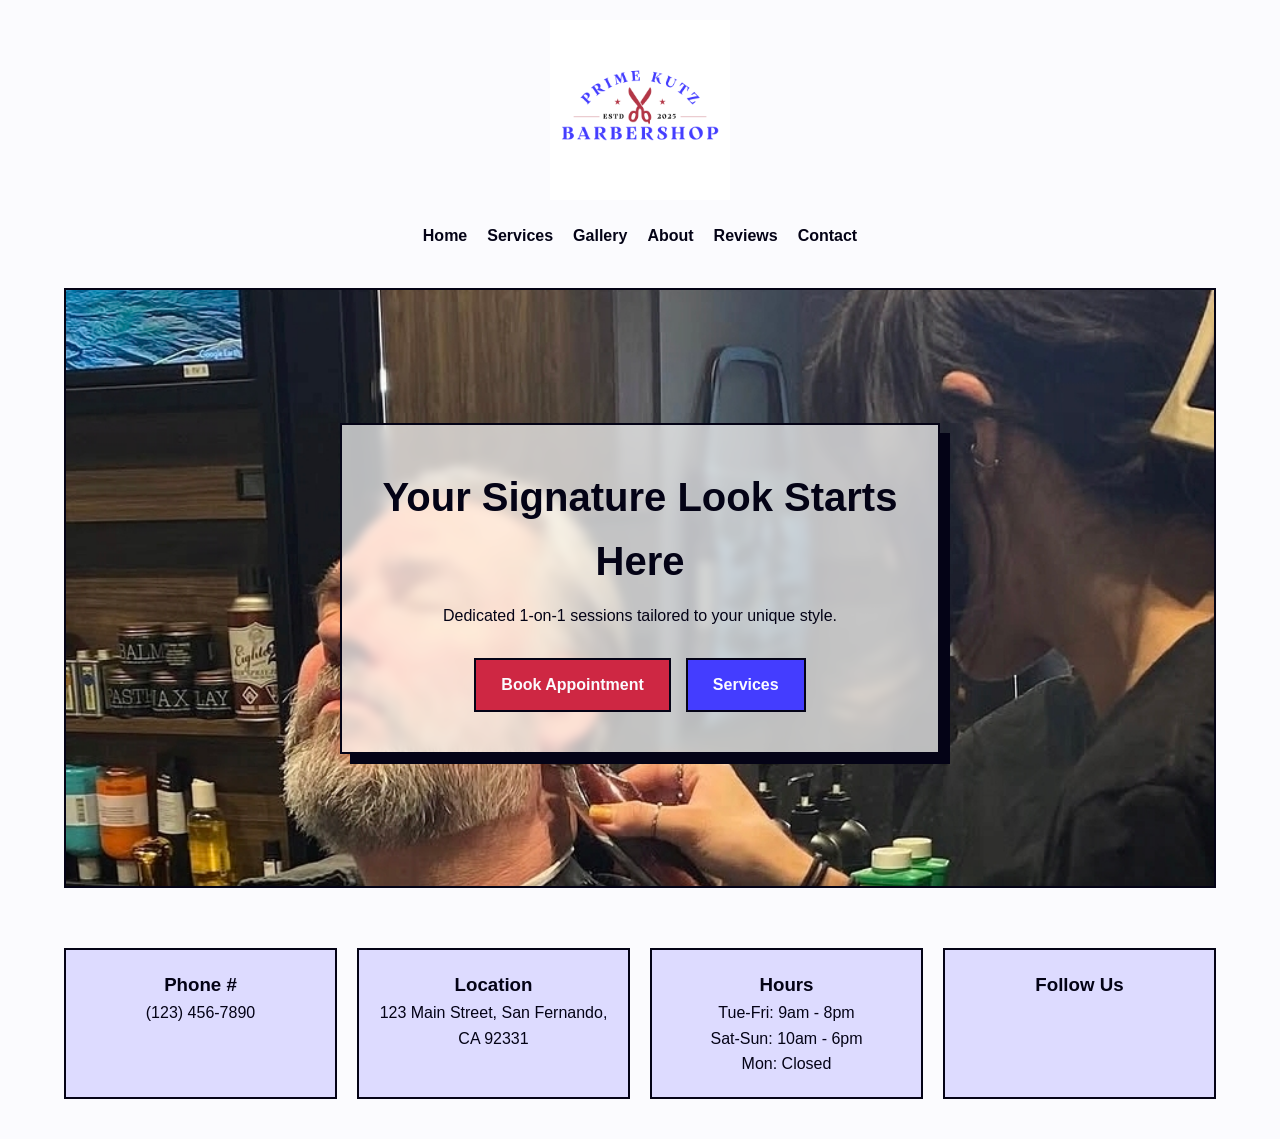
==== index.html @ 836d85bb "Add files via upload" ====
<!DOCTYPE html>
<html lang="en">            
<head>
    <meta charset="UTF-8">
    <meta name="viewport" content="width=device-width, initial-scale=1.0">
    <title>PRIME KUTZ</title>
    <link rel="stylesheet" href="style.css">
</head>
<body>
    <header>
        <div class="logo">
            <img src="logo.png" alt="Prime Kutz Logo" class="logo">
        </div>
        <nav>
            <ul>
                <li><a href="index.html">Home</a></li>
                <li><a href="services.html">Services</a></li>
                <li><a href="gallery.html">Gallery</a></li>
                <li><a href="about.html">About</a></li>
                <li><a href="reviews.html">Reviews</a></li>
                <li><a href="contact.html">Contact</a></li>
            </ul>
        </nav>
    </header>
    <section class="hero">
        <div class="hero-content">
            <div class="hero-text-box">
                <h2>Your Signature Look Starts Here</h2>
                <p>Dedicated 1-on-1 sessions tailored to your unique style.</p>
            </div>
            <div class ="hero-buttons">
                <a href="book-an-appointment.html" class="btn btn-primary">Book Appointment</a>
                <a href="services.html" class="btn btn-secondary">Services</a>
            </div>
        </div> 
    </section>
    <section class="info-grid">
        <div class="info-card">
            <h3>Phone #</h3>
            <p>(123) 456-7890</p>
        </div>
        <div class="info-card">
            <h3>Location</h3>
            <p>123 Main Street, San Fernando, CA 92331</p>
        </div>
        <div class="info-card">
            <h3>Hours</h3>
            <p>Tue-Fri: 9am - 8pm<br>Sat-Sun: 10am - 6pm<br>Mon: Closed</p>
        </div>
        <div class="social-card">
            <h3>Follow Us</h3>
        </div>
    </section>
</body>
</html>
---- style.css ----
* {
    margin: 0;
    padding: 0;
    box-sizing: border-box;
    font-family: sans-serif;
}
body { 
    background-color: #fbfbfe;
    color: #040316;
    line-height: 1.6;}
header {
    display: flex;
    flex-direction: column;
    align-items: center;
    padding: 20px;
    background-color: #fbfbfe;}
.logo img {
    width: 180px;
    height: auto;
    margin-bottom: 15px;
    transition: 0.3s ease;}
nav ul {
    display: flex;
    list-style: none;
    justify-content: center;
    gap: 20px;
    flex-wrap: wrap;}
nav ul li a {
    text-decoration: none;
    color: #040316;
    font-weight: 600;}
.hero {
    height: 600px;
    margin: 20px 5%;
    border: 2px solid #040316;
    display: flex;
    justify-content: center;
    align-items: center;
    text-align: center;
    background-image: url(home.png);
    background-size: cover;
    background-position: center;
    background-repeat: no-repeat;}
.hero-content {
    background-color: rgba(255, 255, 255, 0.7);
    backdrop-filter: blur(5px);
    padding: 40px;
    border: 2px solid #040316;
    text-align: center;
    max-width: 600px;
    box-shadow: 10px 10px 0px #040316;}
.hero-logo-placeholder {
    width: 80px;
    height: 80px;
    border: 2px solid #ce2743;
    border-radius: 50%;
    margin: 0 auto 20px;
    display: flex;
    align-items: center;
    justify-content: center;
    color: #ce2743;}
.hero-text-box h2 {
    font-size: 2.5rem;
    margin-bottom: 10px;}
.hero-buttons {
    margin-top: 30px;
    display: flex;
    justify-content: center;
    gap: 15px;}
.btn {
    padding: 12px 25px;
    text-decoration: none;
    font-weight: bold;
    border: 2px solid #040316;
    transition: 0.2s;}
.btn-primary { background-color: #ce2743; color: #fbfbfe; opacity: 1; }
.btn-secondary { background-color: #443dff; color:#fbfbfe; opacity: 1;}
.btn:hover {
    transform: translate(-3px, -3px);
    box-shadow: 4px 4px 0px #040316;}
.info-grid {
    display: grid;
    grid-template-columns: repeat(auto-fit, minmax(200px, 1fr));
    gap: 20px;
    padding: 40px 5%;}
.info-card, .social-card {
    background-color: #dddbff;
    border: 2px solid #040316;
    padding: 20px;
    text-align: center;}
.social-card {
    background-color: #dddbff;
    color: #040316;}
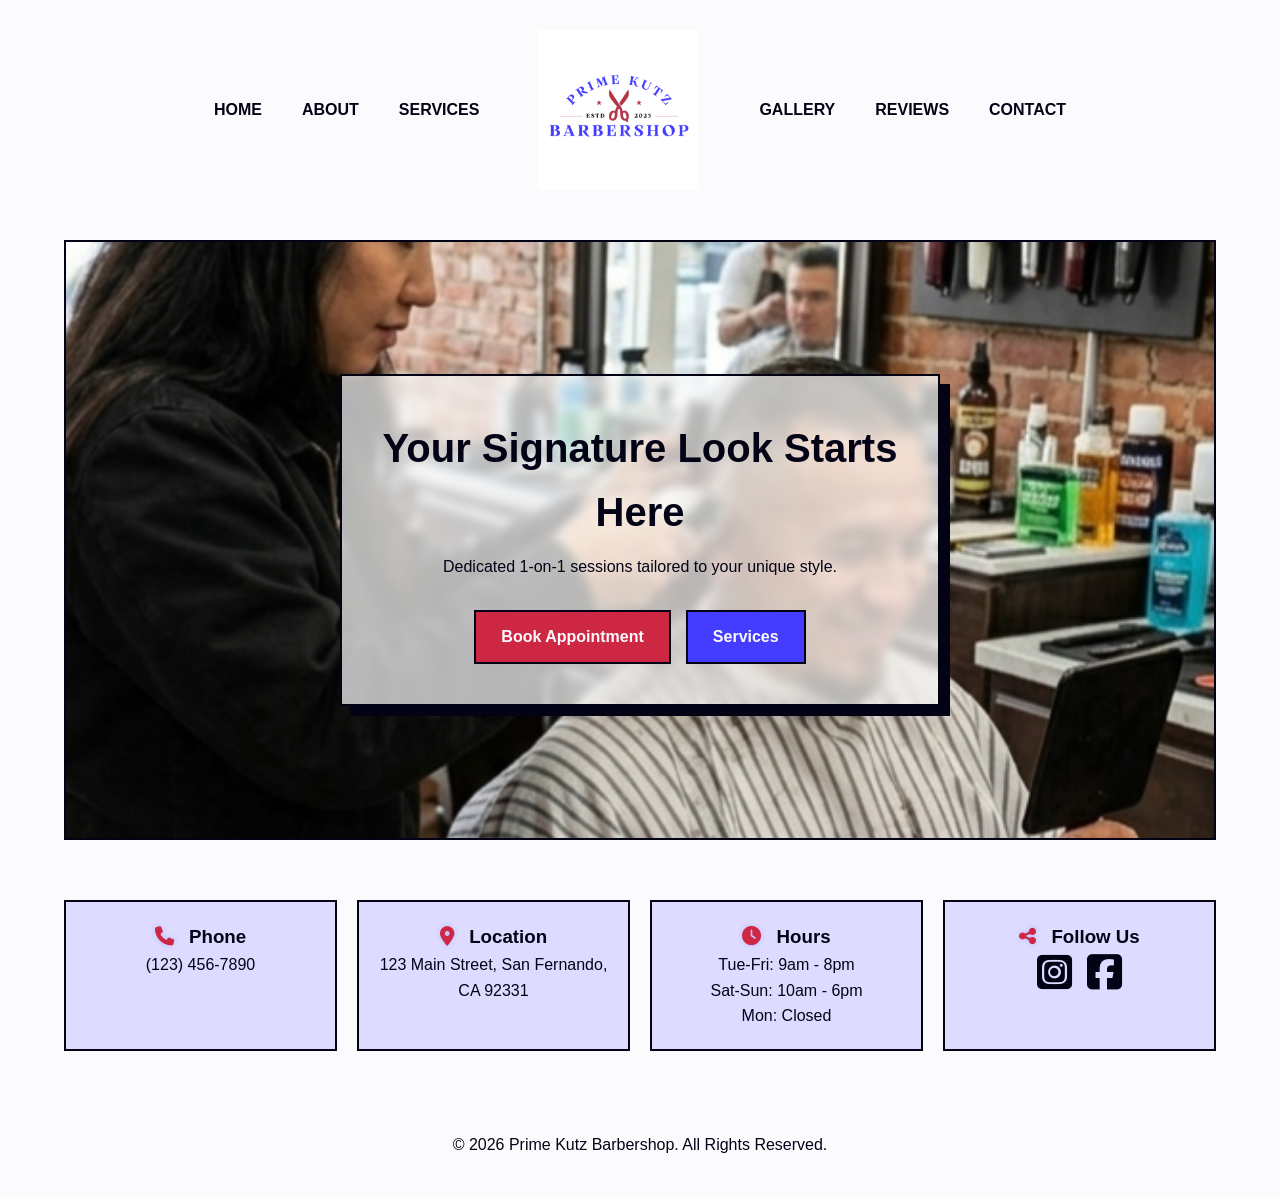
==== commit 0272b3a3: "Add files via upload" ====
--- a/index.html
+++ b/index.html
@@ -4,19 +4,24 @@
     <meta charset="UTF-8">
     <meta name="viewport" content="width=device-width, initial-scale=1.0">
     <title>PRIME KUTZ</title>
+    <link rel="stylesheet" href="https://cdnjs.cloudflare.com/ajax/libs/font-awesome/6.5.1/css/all.min.css">
     <link rel="stylesheet" href="style.css">
 </head>
 <body>
     <header>
-        <div class="logo">
-            <img src="logo.png" alt="Prime Kutz Logo" class="logo">
-        </div>
-        <nav>
-            <ul>
+        <nav class="navbar">
+            <ul class="nav-group">
                 <li><a href="index.html">Home</a></li>
+                <li><a href="about.html">About</a></li>
                 <li><a href="services.html">Services</a></li>
+            </ul>
+            
+            <div class="logo">
+                <img src="logo.png" alt="Prime Kutz Logo" class="logo">
+            </div>
+
+            <ul class="nav-group">
                 <li><a href="gallery.html">Gallery</a></li>
-                <li><a href="about.html">About</a></li>
                 <li><a href="reviews.html">Reviews</a></li>
                 <li><a href="contact.html">Contact</a></li>
             </ul>
@@ -36,20 +41,37 @@
     </section>
     <section class="info-grid">
         <div class="info-card">
-            <h3>Phone #</h3>
+            <h3>
+                <a href="#" class="info-btn">
+                    <i class="fa-solid fa-phone"></i> Phone
+                </a>
+            </h3>
             <p>(123) 456-7890</p>
         </div>
         <div class="info-card">
-            <h3>Location</h3>
+            <h3>
+                <a href="#" class="info-btn">
+                    <i class="fa-solid fa-location-dot"></i> Location
+                </a>
+            </h3>
             <p>123 Main Street, San Fernando, CA 92331</p>
         </div>
         <div class="info-card">
-            <h3>Hours</h3>
+            <h3>
+                    <i class="fa-solid fa-clock"></i> Hours
+            </h3>
             <p>Tue-Fri: 9am - 8pm<br>Sat-Sun: 10am - 6pm<br>Mon: Closed</p>
         </div>
         <div class="social-card">
-            <h3>Follow Us</h3>
+            <h3><i class="fa-solid fa-share-nodes"></i> Follow Us</h3>
+            <div class="social-links">
+                <a href="#" class="social-btn"><i class="fa-brands fa-square-instagram"></i></a>
+                <a href="#" class="social-btn"><i class="fa-brands fa-square-facebook"></i></a>
+            </div>
         </div>
     </section>
+    <footer style="text-align: center; padding: 40px; background: #fbfbfe; color: #040316; border-top: 1px solid rgba(255,255,255,0.1);">
+        <p>&copy; 2026 Prime Kutz Barbershop. All Rights Reserved.</p>
+    </footer>
 </body>
 </html>
--- a/style.css
+++ b/style.css
@@ -7,28 +7,45 @@
 body { 
     background-color: #fbfbfe;
     color: #040316;
-    line-height: 1.6;}
+    line-height: 1.6;
+}
 header {
-    display: flex;
-    flex-direction: column;
-    align-items: center;
-    padding: 20px;
-    background-color: #fbfbfe;}
+    width: 100%;
+    padding: 10px 0;
+    background-color: #fbfbfe;
+}
+.navbar {
+    display: flex;
+    justify-content: center;
+    align-items: center;
+    gap: 60px;
+    max-width: 1400px;
+    margin: 0 auto;
+    padding: 20px 0;
+}
+.nav-group {
+    display: flex;
+    list-style: none;
+    gap: 40px;
+    margin: 0;
+    padding: 0;
+}
+.logo {
+    display: flex;
+    align-items: center;
+    flex-shrink: 0;
+}
 .logo img {
-    width: 180px;
-    height: auto;
-    margin-bottom: 15px;
-    transition: 0.3s ease;}
-nav ul {
-    display: flex;
-    list-style: none;
-    justify-content: center;
-    gap: 20px;
-    flex-wrap: wrap;}
-nav ul li a {
+    width: auto;
+    height: 160px;
+    display: block;
+}
+.nav-group li a {
     text-decoration: none;
     color: #040316;
-    font-weight: 600;}
+    font-weight: 600;
+    text-transform: uppercase;
+}
 .hero {
     height: 600px;
     margin: 20px 5%;
@@ -40,7 +57,8 @@
     background-image: url(home.png);
     background-size: cover;
     background-position: center;
-    background-repeat: no-repeat;}
+    background-repeat: no-repeat;
+}
 .hero-content {
     background-color: rgba(255, 255, 255, 0.7);
     backdrop-filter: blur(5px);
@@ -48,7 +66,8 @@
     border: 2px solid #040316;
     text-align: center;
     max-width: 600px;
-    box-shadow: 10px 10px 0px #040316;}
+    box-shadow: 10px 10px 0px #040316;
+}
 .hero-logo-placeholder {
     width: 80px;
     height: 80px;
@@ -58,36 +77,361 @@
     display: flex;
     align-items: center;
     justify-content: center;
-    color: #ce2743;}
+    color: #ce2743;
+}
 .hero-text-box h2 {
     font-size: 2.5rem;
-    margin-bottom: 10px;}
+    margin-bottom: 10px;
+}
 .hero-buttons {
     margin-top: 30px;
     display: flex;
     justify-content: center;
-    gap: 15px;}
+    gap: 15px;
+}
 .btn {
     padding: 12px 25px;
     text-decoration: none;
     font-weight: bold;
     border: 2px solid #040316;
-    transition: 0.2s;}
-.btn-primary { background-color: #ce2743; color: #fbfbfe; opacity: 1; }
-.btn-secondary { background-color: #443dff; color:#fbfbfe; opacity: 1;}
+    transition: 0.2s;
+}
+.btn-primary { 
+    background-color: #ce2743; color: #fbfbfe; opacity: 1; 
+}
+.btn-secondary { 
+    background-color: #443dff; color:#fbfbfe; opacity: 1;
+}
+.btn:hover {
+    transform: translate(-4px, -4px);
+    box-shadow: 4px 4px 0px #040316;
+}
+.info-grid {
+    display: grid;
+    grid-template-columns: repeat(4, 1fr);
+    gap: 20px;
+    padding: 40px 5%;
+}
+.info-card, .social-card {
+    background-color: #dddbff;
+    border: 2px solid #040316;
+    padding: 20px;
+    text-align: center;
+    width: 100%;
+}
+.info-card h3 i, .social-card h3 i {
+    color: #ce2743;
+    margin-right: 10px;
+    font-size: 1.2rem;
+    text-shadow: 0 0 5px rgba(68, 61, 255, 0.2);
+}
+.social-links {
+    display: flex;
+    justify-content: center;
+    gap: 15px;
+}
+.social-links i {
+    font-size: 2.5rem;
+    color: #040316;
+    transition: 0.3s ease;
+}
+.social-btn{
+    text-decoration: none;
+    display: inline-block;
+    transition: 0.2s ease;
+}
+.social-btn:hover i {
+    color: #443dff;
+    transform: scale(1.2);
+}
+.social-btn:hover{
+    cursor: pointer;
+}
+.info-btn {
+    text-decoration: none;
+    color:inherit;
+    display: inline-block;
+    transition: 0.3s ease;
+}
+.info-btn:hover {
+    color: #443dff;
+    transform: translateY(-3px);
+    cursor: pointer;
+}
+.info-btn:hover i {
+    transform: scale(1.1);
+    text-shadow: 0 0 8px rgba(68, 61, 255, 0.3);
+}
+.about-hero {
+    background-color: #fbfbfe;
+    color: #040316;
+    padding: 80px 5%;
+    min-height: 80vh;
+    display: flex;
+    align-items: center;
+}
+.about-container {
+    min-width: 1200px;
+    margin: 0 auto;
+    display: grid;
+    grid-template-columns: 1fr 1fr;
+    gap: 60px;
+    align-items: center;
+}
+.about-visual img {
+    width: 100%;
+    height: auto;
+    border: 2px solid #fbfbfe;
+    box-shadow: 10px 10px 0px #ce2743;
+}
+.about-info h1 {
+    font-size: 3rem;
+    font-weight: 800;
+    text-transform: uppercase;
+    margin-bottom: 20px;
+}
+.about-info .subtitle {
+    color: #ce2743;
+    text-transform: uppercase;
+    letter-spacing: 2px;
+    font-weight: bold
+}
+.bio-text p {
+    margin-bottom: 15px;
+    line-height: 1.6;
+    color: #040316;
+}
+.about-info .hero-buttons {
+    justify-content: flex-start;
+    margin-top: 30px;
+}
 .btn:hover {
     transform: translate(-3px, -3px);
-    box-shadow: 4px 4px 0px #040316;}
-.info-grid {
+    box-shadow: 4px 4px 0px #040316;
+}
+.services-page {
+    background-color: #fbfbfe;
+    padding: 60px 5%;
+}
+.section-title {
+    text-align: center;
+    font-size: 2.5rem;
+    text-transform: uppercase;
+    margin-bottom: 40px;
+    font-weight: 800;
+}
+.services-visual-grid {
     display: grid;
-    grid-template-columns: repeat(auto-fit, minmax(200px, 1fr));
+    grid-template-columns: repeat(auto-fit, minmax(250px, 1fr));
     gap: 20px;
-    padding: 40px 5%;}
-.info-card, .social-card {
-    background-color: #dddbff;
-    border: 2px solid #040316;
+    margin-bottom: 80px;
+}
+.service-card {
+    position: relative;
+    border: 2px solid #040316;
+    overflow: hidden;
+    height: 300px;
+}
+.service-card img {
+    width: 100%;
+    height: 100%;
+    object-fit: cover;
+    transition: transform 0.3s ease;
+}
+.service-card:hover img {
+    transform: scale(1.1);
+}
+.card-label {
+    position: absolute;
+    bottom: 20px;
+    left: 50%;
+    transform: translateX(-50%);
+    background: white;
+    padding: 10px 20px;
+    font-weight: bold;
+    text-transform: uppercase;
+    border: 1px solid #040316;
+}
+.pricing-container {
+    display: grid;
+    grid-template-columns: 1fr 1fr;
+    gap: 20px;
+    max-width: 1000px;
+    margin: 0 auto;
+}
+.pricing-item {
+    background: white;
     padding: 20px;
-    text-align: center;}
-.social-card {
-    background-color: #dddbff;
-    color: #040316;}
+    border: 2px solid #040316;
+    display: flex;
+    justify-content: space-between;
+    align-items: center;
+    box-shadow: 5px 5px 0px #443dff; 
+}
+.service-name {
+    font-weight: bold;
+    font-size: 1.1rem;
+}
+.price {
+    color: #ce2743;
+    font-weight: 800;
+}
+.gallery-hero {
+    display: flex;
+    justify-content: center;
+    align-items: center;
+    padding: 60px 5%;
+    background-color: #ffffff;
+}
+
+.centered-player-container {
+    width: 100%;
+    max-width: 960px;
+    margin: 0 auto;
+    position: relative;
+    border: 2px solid #040316; /* Consistent with your site borders */
+    background-color: #000;
+    overflow: hidden;
+    box-shadow: 10px 10px 0px #dddbff; /* Using your Lavender palette */
+}
+
+/* Cover Image & Overlay */
+.cover-image-wrapper {
+    width: 100%;
+    position: relative;
+    cursor: pointer;
+}
+
+.cover-photo {
+    width: 100%;
+    height: auto;
+    display: block;
+    object-fit: cover;
+}
+.big-centered-play {
+    position: absolute;
+    top: 50%; left: 50%;
+    transform: translate(-50%, -50%);
+    background-color: rgba(206, 39, 67, 0.9);
+    border: 3px solid #ffffff;
+    color: #ffffff;
+    font-size: 2rem;
+    width: 80px; height: 80px;
+    border-radius: 50%;
+    display: flex;
+    justify-content: center;
+    align-items: center;
+    cursor: pointer;
+    transition: all 0.2s ease;
+    z-index: 10;
+}
+.big-centered-play:hover {
+    transform: translate(-50%, -50%) scale(1.1);
+    background-color: #ce2743;
+}
+.slideshow-player-hidden {
+    display: none;
+    width: 100%;
+    aspect-ratio: 16 / 9;
+}
+.mySlides video {
+    width: 100%;
+    height: 100%;
+    object-fit: contain;
+}
+.fade {
+    animation: fadeEffect 1.5s;
+}
+@keyframes fadeEffect {
+    from { opacity: 0.4; }
+    to { opacity: 1; }
+}
+@media (max-width: 768px) {
+    .navbar {
+        flex-direction: column;
+        gap: 20px;
+        padding: 20px 0;
+    }
+    .logo {        
+        order: -1;
+    }
+    .logo img {
+        height: 120px;
+    }
+    .nav-group {
+        justify-content: center;
+        flex-wrap: wrap;
+        gap: 15px;
+    }
+    .hero {
+        height: auto;
+        padding: 40px 20px;
+    }
+    .hero-text-box h2 {
+        font-size: 1.8rem;
+    }
+    .hero-buttons {
+        flex-direction: column;
+    }
+    .info-grid {
+        grid-template-columns: 1fr;
+    }
+    nav ul {
+        gap: 10px;
+    }
+    .about-hero {
+        padding: 40px 20px;
+        min-height: auto;
+    }
+    .about-container {
+        display: flex;
+        flex-direction: column;
+        gap: 30px;
+        text-align: center;
+    }
+    .about-visual {
+        width: 100%;
+        display: flex;
+        justify-content: center;
+    }
+    .about-visual img {
+        max-width: 280px;
+        width: 90%;
+        height: auto;
+        box-shadow: 8px 8px 0px #ce2743;
+    }
+    .about-info h1 {
+        font-size: 2rem;
+        margin-bottom: 15px;
+    }
+    .about-info .hero-buttons {
+        flex-direction: column;
+        align-items: center;
+        gap: 15px;
+    }
+    .btn {
+        width: 100%;
+        max-width: 300px;
+    }
+    .pricing-container {
+        grid-template-columns: 1fr;
+    }
+    .section-title {
+        font-size: 1.8rem;
+    }
+    .gallery-hero {
+        padding: 40px 15px;
+    }
+    .main-image-container {
+        margin-bottom: 20px;
+    }
+    .centered-player-container {
+        box-shadow: 6px 6px 0px #dddbff;
+    }
+    .big-centered-play {
+        width: 60px;
+        height: 60px;
+        font-size: 1.5rem;
+    }
+}
+
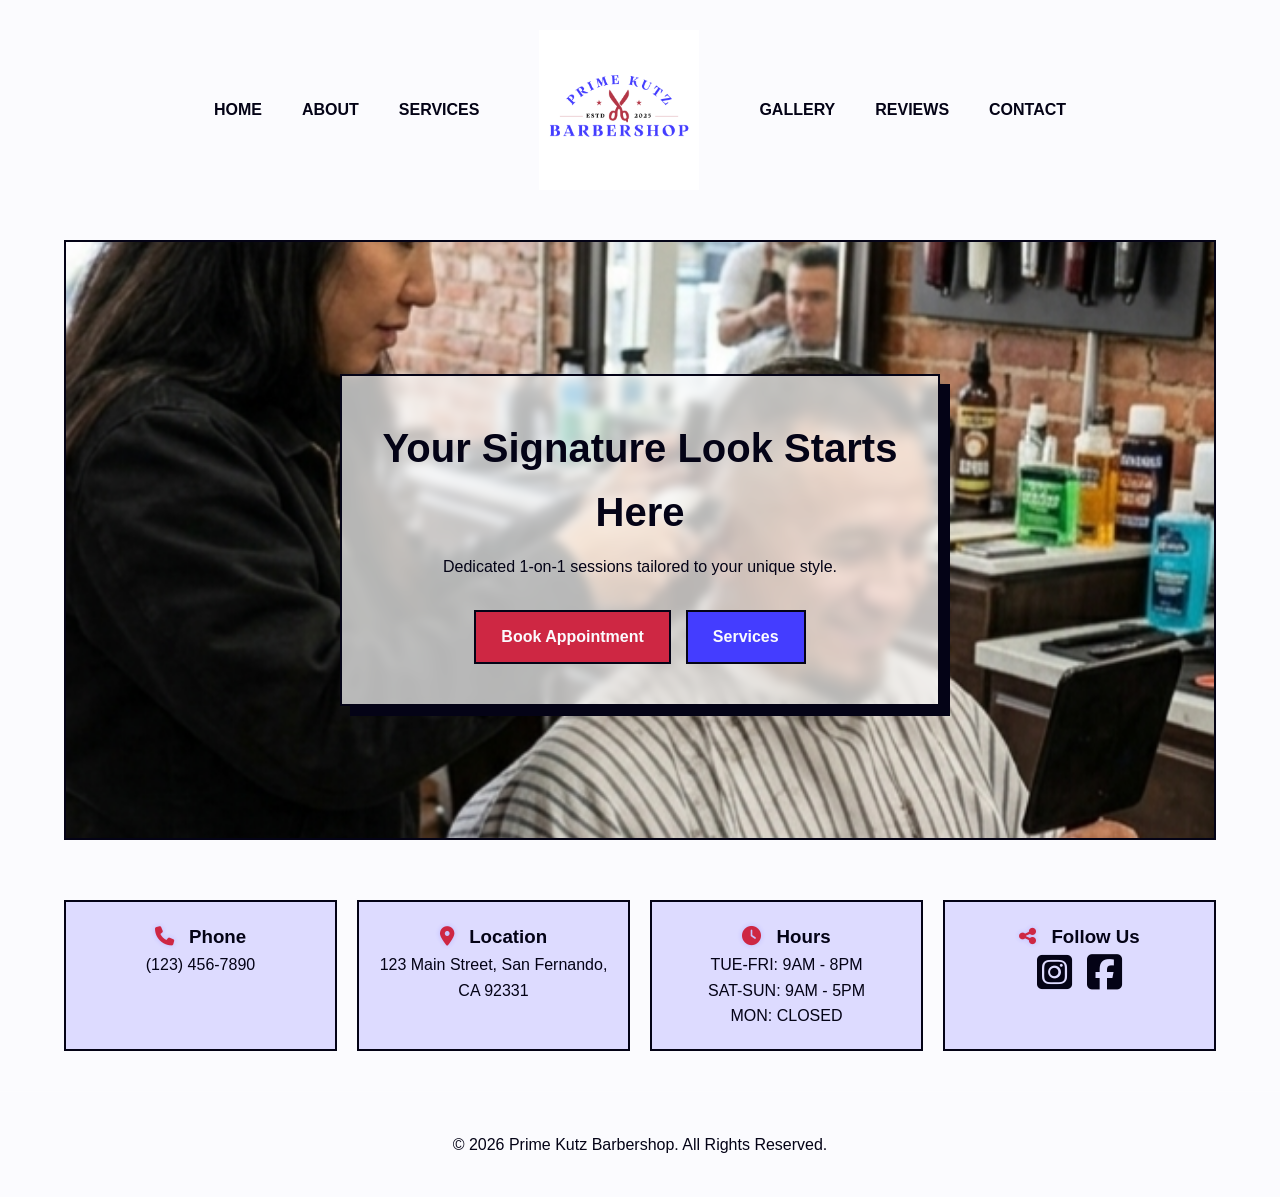
==== commit cbca667d: "Add files via upload" ====
--- a/index.html
+++ b/index.html
@@ -6,6 +6,7 @@
     <title>PRIME KUTZ</title>
     <link rel="stylesheet" href="https://cdnjs.cloudflare.com/ajax/libs/font-awesome/6.5.1/css/all.min.css">
     <link rel="stylesheet" href="style.css">
+    <link rel="icon" href="data:,">
 </head>
 <body>
     <header>
@@ -34,7 +35,7 @@
                 <p>Dedicated 1-on-1 sessions tailored to your unique style.</p>
             </div>
             <div class ="hero-buttons">
-                <a href="book-an-appointment.html" class="btn btn-primary">Book Appointment</a>
+                <a href="contact.html" class="btn btn-primary">Book Appointment</a>
                 <a href="services.html" class="btn btn-secondary">Services</a>
             </div>
         </div> 
@@ -60,7 +61,7 @@
             <h3>
                     <i class="fa-solid fa-clock"></i> Hours
             </h3>
-            <p>Tue-Fri: 9am - 8pm<br>Sat-Sun: 10am - 6pm<br>Mon: Closed</p>
+            <p>TUE-FRI: 9AM - 8PM<br>SAT-SUN: 9AM - 5PM<br>MON: CLOSED</p>
         </div>
         <div class="social-card">
             <h3><i class="fa-solid fa-share-nodes"></i> Follow Us</h3>
--- a/style.css
+++ b/style.css
@@ -219,6 +219,15 @@
     text-transform: uppercase;
     margin-bottom: 40px;
     font-weight: 800;
+}
+.services-intro {
+    text-align: center;
+    max-width: 800px;
+    margin: -20px auto 40px auto;
+    font-size: 1.2rem;
+    font-weight: 500;
+    padding: 0 20px;
+    color: #040316;
 }
 .services-visual-grid {
     display: grid;
@@ -276,6 +285,21 @@
     color: #ce2743;
     font-weight: 800;
 }
+.gallery-intro { 
+    text-align: center;
+    padding: 40px 5%;
+    background-color: #dddbff;
+    border-bottom: 40px;
+}
+.gallery-intro p {
+    font-size: 1.4rem;
+    font-weight: 700;
+    text-transform: uppercase;
+    margin-bottom: 20px;
+    max-width: 900px;
+    margin-left: auto;
+    margin-right: auto;
+}
 .gallery-hero {
     display: flex;
     justify-content: center;
@@ -283,19 +307,16 @@
     padding: 60px 5%;
     background-color: #ffffff;
 }
-
 .centered-player-container {
     width: 100%;
     max-width: 960px;
     margin: 0 auto;
     position: relative;
-    border: 2px solid #040316; /* Consistent with your site borders */
+    border: 2px solid #040316;
     background-color: #000;
     overflow: hidden;
-    box-shadow: 10px 10px 0px #dddbff; /* Using your Lavender palette */
-}
-
-/* Cover Image & Overlay */
+    box-shadow: 10px 10px 0px #dddbff;
+}
 .cover-image-wrapper {
     width: 100%;
     position: relative;
@@ -342,6 +363,165 @@
 .fade {
     animation: fadeEffect 1.5s;
 }
+.mySlides video {
+    cursor: pointer;
+}
+.reviews-container {
+    background-color: #f0f0f0;
+    padding: 60px 10%;
+    text-align: center;
+}
+.reviews-container h2 {
+    font-size: 2.5rem;
+    letter-spacing: 2px;
+    margin-bottom: 10px;
+}
+.reviews-list {
+    display: flex;
+    flex-direction: column;
+    align-items: center;
+    gap: 20px;
+    margin-top: 30px;
+}
+.review-card {
+    background-color: #fff;
+    width: 100%;
+    max-width: 700px;
+    padding: 30px;
+    border-radius: 8px;
+    text-align: left;
+    box-shadow: 0px 4px 10px rgba(0,0,0,0.05);
+}
+.stars {
+    color: #d4af37;
+    margin-bottom: 15px;
+}
+.review-text {
+    font-size: 1rem;
+    color: #555;
+    margin-bottom: 20px;
+    font-style: italic;
+}
+.reviewer-name {
+    font-weight: bold;
+    text-transform: uppercase;
+    letter-spacing: 1px;
+    border-top: 1px solid #eee;
+    padding-top: 15px;
+}
+.write-review {
+    margin-top: 50px;
+    background: #dddbff;
+    padding: 40px;
+    border: 2px solid #040316;
+    max-width: 700px;
+    margin-left: auto;
+    margin-right: auto;
+}
+.write-review form {
+    display: flex;
+    flex-direction: column;
+    gap: 15px;
+}
+.write-review input, 
+.write-review select, 
+.write-review textarea {
+    padding: 12px;
+    border: 2px solid #040316;
+    font-size: 1rem;
+}
+.light-theme {
+    background-color: #ffffff;
+    color: #040316;
+}
+.contact-header-image {
+    height: 350px;
+    background-size: cover;
+    background-position: center;
+    display: flex;
+    justify-content: center;
+    align-items: center;
+}
+.contact-subtext {
+    margin-top: 10px;
+    margin-bottom: 30px;
+    font-size: 1.1rem;
+    color: #040316;
+    max-width: 500px;
+    margin-left: auto;
+    margin-right: auto;
+    line-height: 1.5;
+}
+.overlay-text h1 {
+    font-size: 3.5rem;
+    color: white;
+    letter-spacing: 4px;
+    text-shadow: 2px 2px 10px rgba(0,0,0,0.5);
+}
+.middle-info {
+    padding: 60px 10%;
+    text-align: center;
+}
+.middle-info h2 {
+    font-size: 2rem;
+    margin-bottom: 20px;
+}
+.phone-link {
+    color: #ce2743;
+    font-weight: bold;
+    font-size: 1.2rem;
+    margin-bottom: 30px;
+}
+.contact-image-grid {
+    display: grid;
+    grid-template-columns: repeat(3, 1fr);
+    gap: 15px;
+    margin-top: 40px;
+}
+.contact-image-grid img {
+    width: 100%;
+    height: 250px;
+    object-fit: cover;
+    border: 1px solid #ddd;
+}
+.get-in-touch {
+    background-color: #fbfbfe;
+    padding: 80px 10%;
+    display: flex;
+    justify-content: center;
+}
+.form-container {
+    width: 100%;
+    max-width: 600px;
+    text-align: center;
+}
+.form-container form {
+    display: flex;
+    flex-direction: column;
+    gap: 20px;
+    margin-top: 30px;
+}
+.form-container input, .form-container textarea {
+    background: transparent;
+    border: none;
+    border-bottom: 2px solid #040316;
+    padding: 10px;
+    font-size: 1rem;
+    outline: none;
+}
+.submit-btn {
+    background-color: #040316;
+    color: white;
+    padding: 15px;
+    border: none;
+    font-weight: bold;
+    letter-spacing: 2px;
+    cursor: pointer;
+    transition: 0.3s;
+}
+.submit-btn:hover {
+    background-color: #ce2743;
+}
 @keyframes fadeEffect {
     from { opacity: 0.4; }
     to { opacity: 1; }
@@ -433,5 +613,11 @@
         height: 60px;
         font-size: 1.5rem;
     }
+    .reviews-container {
+        padding: 40px 5%;
+    }
+    .contact-image-grid {
+        grid-template-columns: 1fr;
+    }
 }
 
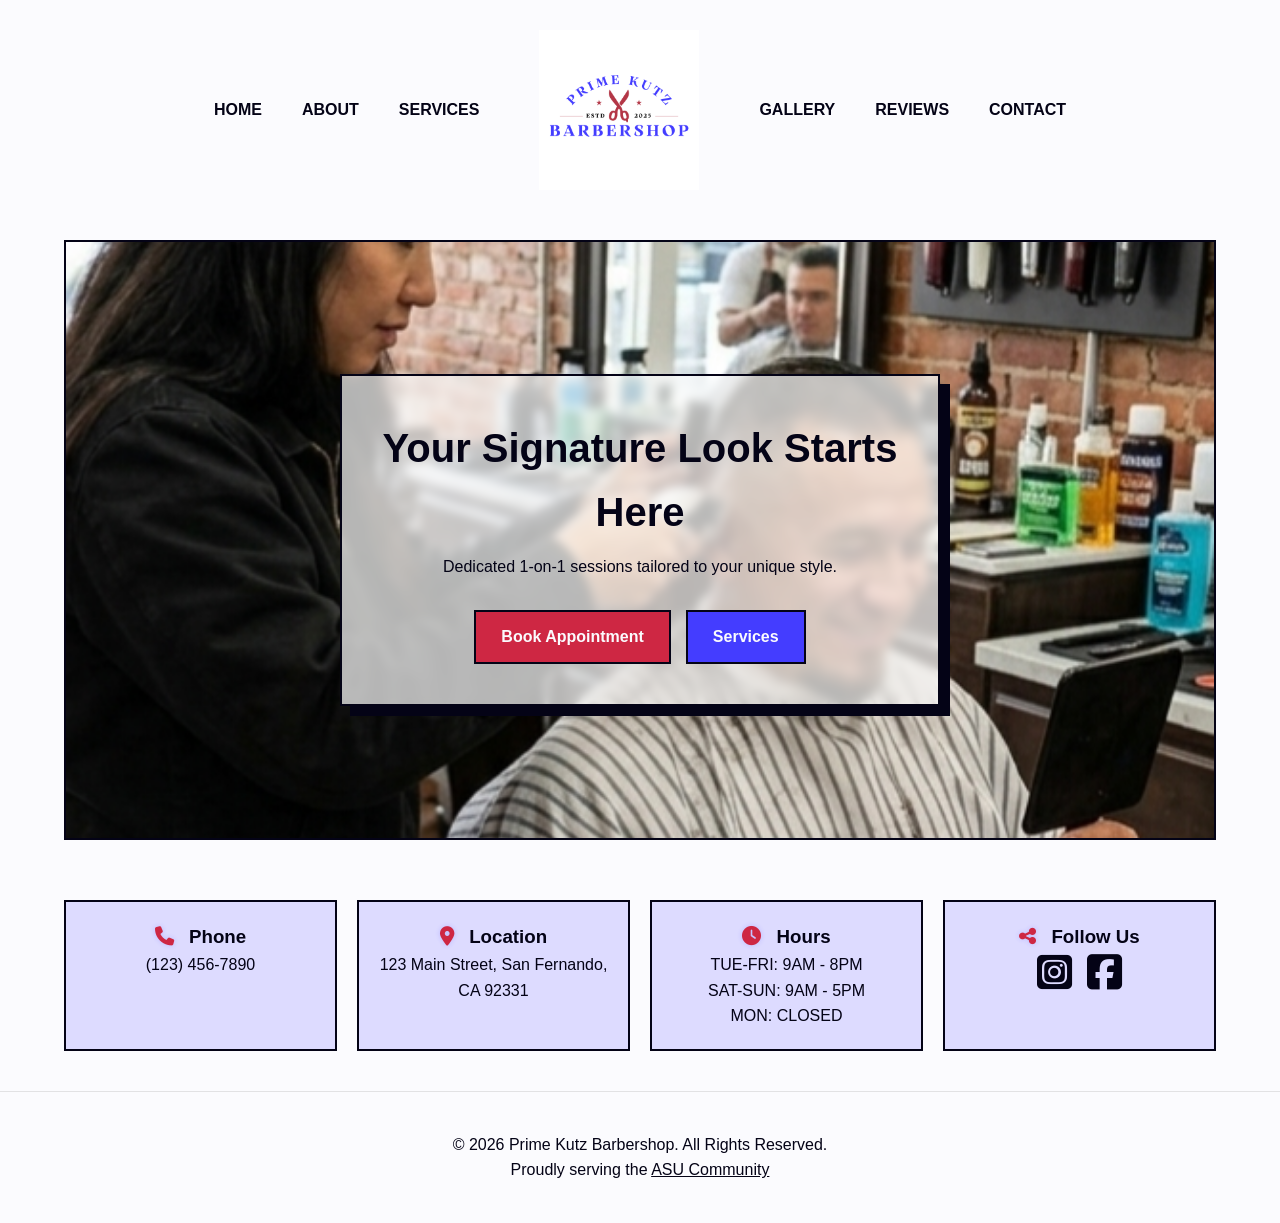
==== commit 65ef51d4: "Add files via upload" ====
--- a/index.html
+++ b/index.html
@@ -3,13 +3,18 @@
 <head>
     <meta charset="UTF-8">
     <meta name="viewport" content="width=device-width, initial-scale=1.0">
-    <title>PRIME KUTZ</title>
+    <title>Prime Kutz | Modern Barbering</title>
+    <!-- Meta Tags for Requirements -->
+    <meta name="description" content="Prime Kutz provides professional 1-on-1 barbering sessions tailored to your unique style in San Fernando.">
+    <meta name="keywords" content="Barber, Haircut, Prime Kutz, San Fernando, Men's Grooming">
+    <meta name="author" content="Justine">
+    
     <link rel="stylesheet" href="https://cdnjs.cloudflare.com/ajax/libs/font-awesome/6.5.1/css/all.min.css">
     <link rel="stylesheet" href="style.css">
     <link rel="icon" href="data:,">
 </head>
 <body>
-    <header>
+    <header> 
         <nav class="navbar">
             <ul class="nav-group">
                 <li><a href="index.html">Home</a></li>
@@ -28,51 +33,55 @@
             </ul>
         </nav>
     </header>
-    <section class="hero">
-        <div class="hero-content">
-            <div class="hero-text-box">
-                <h2>Your Signature Look Starts Here</h2>
-                <p>Dedicated 1-on-1 sessions tailored to your unique style.</p>
+
+    <main>
+        <section class="hero">
+            <div class="hero-content">
+                <div class="hero-text-box">
+                    <h2>Your Signature Look Starts Here</h2>
+                    <p>Dedicated 1-on-1 sessions tailored to your unique style.</p>
+                </div>
+                <div class="hero-buttons">
+                    <a href="contact.html" class="btn btn-primary">Book Appointment</a>
+                    <a href="services.html" class="btn btn-secondary">Services</a>
+                </div>
+            </div> 
+        </section>
+
+        <section class="info-grid">
+            <div class="info-card">
+                <h3>
+                    <a href="tel:1234567890" class="info-btn">
+                        <i class="fa-solid fa-phone"></i> Phone
+                    </a>
+                </h3>
+                <p>(123) 456-7890</p>
             </div>
-            <div class ="hero-buttons">
-                <a href="contact.html" class="btn btn-primary">Book Appointment</a>
-                <a href="services.html" class="btn btn-secondary">Services</a>
+            <div class="info-card">
+                <h3>
+                    <a href="https://maps.google.com" target="_blank" class="info-btn">
+                        <i class="fa-solid fa-location-dot"></i> Location
+                    </a>
+                </h3>
+                <p>123 Main Street, San Fernando, CA 92331</p>
             </div>
-        </div> 
-    </section>
-    <section class="info-grid">
-        <div class="info-card">
-            <h3>
-                <a href="#" class="info-btn">
-                    <i class="fa-solid fa-phone"></i> Phone
-                </a>
-            </h3>
-            <p>(123) 456-7890</p>
-        </div>
-        <div class="info-card">
-            <h3>
-                <a href="#" class="info-btn">
-                    <i class="fa-solid fa-location-dot"></i> Location
-                </a>
-            </h3>
-            <p>123 Main Street, San Fernando, CA 92331</p>
-        </div>
-        <div class="info-card">
-            <h3>
-                    <i class="fa-solid fa-clock"></i> Hours
-            </h3>
-            <p>TUE-FRI: 9AM - 8PM<br>SAT-SUN: 9AM - 5PM<br>MON: CLOSED</p>
-        </div>
-        <div class="social-card">
-            <h3><i class="fa-solid fa-share-nodes"></i> Follow Us</h3>
-            <div class="social-links">
-                <a href="#" class="social-btn"><i class="fa-brands fa-square-instagram"></i></a>
-                <a href="#" class="social-btn"><i class="fa-brands fa-square-facebook"></i></a>
+            <div class="info-card">
+                <h3><i class="fa-solid fa-clock"></i> Hours</h3>
+                <p>TUE-FRI: 9AM - 8PM<br>SAT-SUN: 9AM - 5PM<br>MON: CLOSED</p>
             </div>
-        </div>
-    </section>
-    <footer style="text-align: center; padding: 40px; background: #fbfbfe; color: #040316; border-top: 1px solid rgba(255,255,255,0.1);">
+            <div class="social-card">
+                <h3><i class="fa-solid fa-share-nodes"></i> Follow Us</h3>
+                <div class="social-links">
+                    <a href="https://www.instagram.com" target="_blank" class="social-btn"><i class="fa-brands fa-square-instagram"></i></a>
+                    <a href="https://www.facebook.com" target="_blank" class="social-btn"><i class="fa-brands fa-square-facebook"></i></a>
+                </div>
+            </div>
+        </section>
+    </main>
+
+    <footer style="text-align: center; padding: 40px; background: #fbfbfe; color: #040316; border-top: 1px solid rgba(0,0,0,0.1);">
         <p>&copy; 2026 Prime Kutz Barbershop. All Rights Reserved.</p>
+        <p>Proudly serving the <a href="https://www.asu.edu" target="_blank" style="color: inherit;">ASU Community</a></p>
     </footer>
 </body>
 </html>
--- a/style.css
+++ b/style.css
@@ -208,6 +208,37 @@
 .btn:hover {
     transform: translate(-3px, -3px);
     box-shadow: 4px 4px 0px #040316;
+}
+.table-container {
+    max-width: 1000px;
+    margin: 40px auto;
+    padding: 0 5%;
+}
+.services-table { 
+    width: 100%;
+    border-collapse: collapse;
+    border: 3px solid #040316;
+    background: #ffffff;
+    box-shadow: 10px 10px 0px #443dff;
+}
+.services-table th {
+    background-color: #ce2743;
+    color: white;
+    text-transform: uppercase;
+    padding: 15px;
+    border: 2px solid #040316;
+    text-align: left;
+}
+.services-table td {
+    padding: 15px;
+    border: 2px solid #040316;
+    font-weight: 600;
+}
+.services-table tr:nth-child(even) {
+    background-color: #fbfbfe;
+}
+.services-table tr:hover {
+    background-color: #dddbff;
 }
 .services-page {
     background-color: #fbfbfe;
